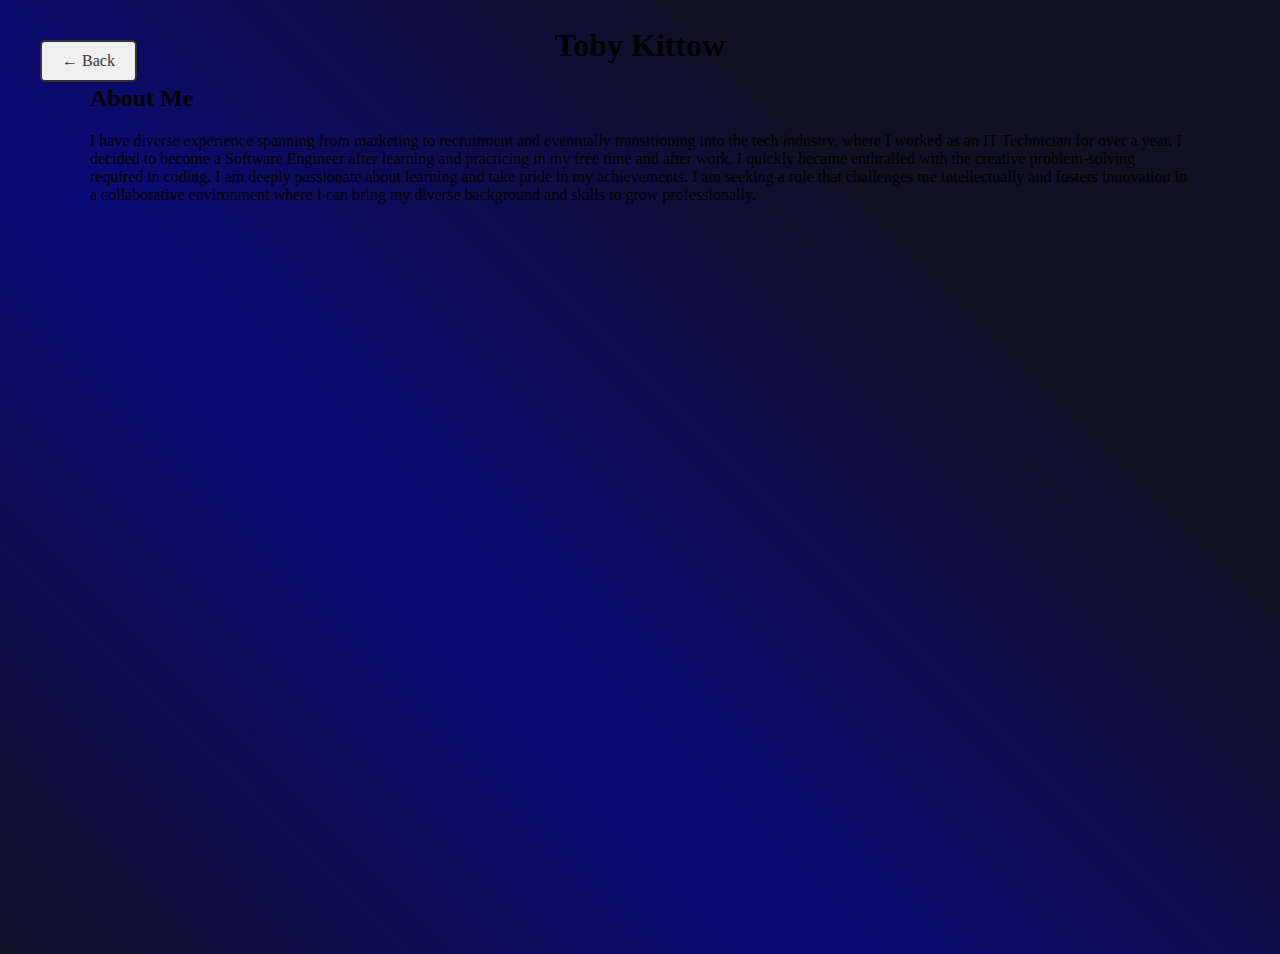
==== about.html @ f9f6d7f2 "Portfolio push" ====
<!DOCTYPE html>
<html lang="en">
<head>
    <meta charset="UTF-8">
    <meta name="viewport" content="width=device-width, initial-scale=1.0">
    <title>Toby Kittow's Portfolio</title>
    <link rel="stylesheet" href="style.css">
</head>
<body>
    <a class="backButton" href="./index.html">&larr; Back</a>
    <h1>Toby Kittow</h1>
    <h2>About Me</h2>
    <p>I have diverse experience spanning from marketing to recruitment and eventually transitioning into the tech industry, where I worked as an IT Technician for over a year.

        I decided to become a Software Engineer after learning and practicing in my free time and after work. I quickly became enthralled with the creative problem-solving required in coding. I am deeply passionate about learning and take pride in my achievements. 
        
        I am seeking a role that challenges me intellectually and fosters innovation in a collaborative environment where I can bring my diverse background and skills to grow professionally.</p>
    

    
    </body>
</html>
---- style.css ----
body{
    background-color: rgb(31, 31, 31);
    background: linear-gradient(45deg, rgba(16,15,36,1) 0%, rgba(9,9,121,1), rgba(16,15,36,1) 73%);
    margin: 3vmin 10vmin;
    background-size: cover;
    background-repeat: no-repeat;
    height: 100vh;
}
.backButton{
    text-decoration: none;
    color: #333;
    background-color: #f0f0f0;
    padding: 10px 20px;
    border-radius: 5px;
    border: 2px solid #333;
    transition: all 0.3s ease;
    margin: 20px;
        position: fixed;
        top: 20px;
        left: 20px;
        z-index: 999;
    
}

.backButton:hover {
    background-color: #333;
    color: #fff;
  }

  .white {
    color: white;
  }

  h1{
    text-align: center;
  }
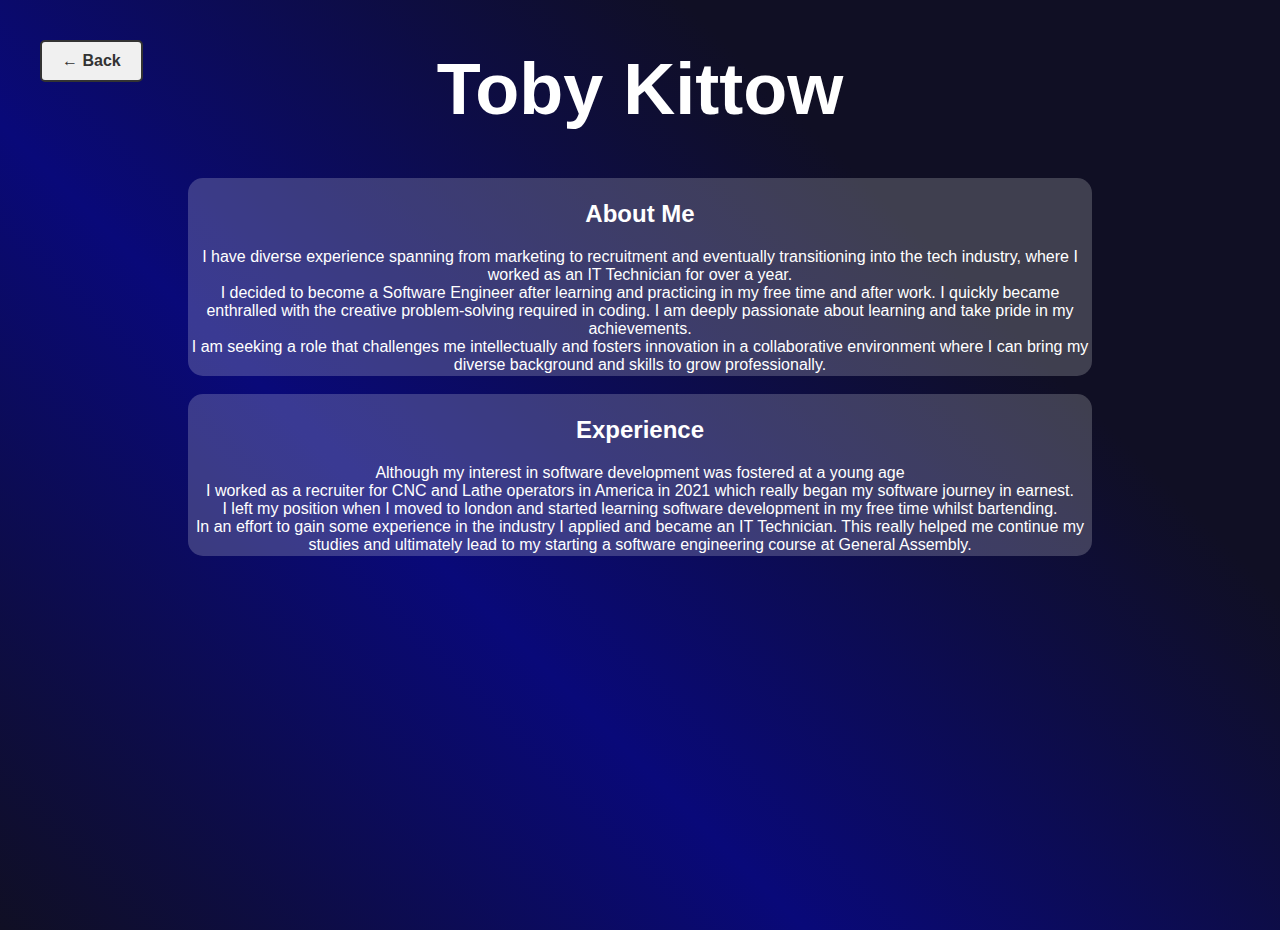
==== commit 3af0f748: "Contact Card fun" ====
--- a/about.html
+++ b/about.html
@@ -9,13 +9,22 @@
 <body>
     <a class="backButton" href="./index.html">&larr; Back</a>
     <h1>Toby Kittow</h1>
-    <h2>About Me</h2>
-    <p>I have diverse experience spanning from marketing to recruitment and eventually transitioning into the tech industry, where I worked as an IT Technician for over a year.
+    <div class="section">
+        <h2>About Me</h2>
+        <p>I have diverse experience spanning from marketing to recruitment and eventually transitioning into the tech industry, where I worked as an IT Technician for over a year. </p>
 
-        I decided to become a Software Engineer after learning and practicing in my free time and after work. I quickly became enthralled with the creative problem-solving required in coding. I am deeply passionate about learning and take pride in my achievements. 
-        
-        I am seeking a role that challenges me intellectually and fosters innovation in a collaborative environment where I can bring my diverse background and skills to grow professionally.</p>
-    
+        <p>I decided to become a Software Engineer after learning and practicing in my free time and after work. I quickly became enthralled with the creative problem-solving required in coding. I am deeply passionate about learning and take pride in my achievements.</p> 
+            
+        <p>I am seeking a role that challenges me intellectually and fosters innovation in a collaborative environment where I can bring my diverse background and skills to grow professionally.</p>
+    </div>
+    <br>
+    <div class="section">
+        <h2>Experience</h2>
+        <p>Although my interest in software development was fostered at a young age</p>
+        <p>I worked as a recruiter for CNC and Lathe operators in America in 2021 which really began my software journey in earnest.</p>
+        <p>I left my position when I moved to london and started learning software development in my free time whilst bartending.</p>
+        <p>In an effort to gain some experience in the industry I applied and became an IT Technician. This really helped me continue my studies and ultimately lead to my starting a software engineering course at General Assembly.</p>
+    </div>
 
     
     </body>
--- a/style.css
+++ b/style.css
@@ -1,10 +1,12 @@
+@import url(https://fonts.googleapis.com/css?family=Cormorant+Garamond);
+
 body{
     background-color: rgb(31, 31, 31);
     background: linear-gradient(45deg, rgba(16,15,36,1) 0%, rgba(9,9,121,1), rgba(16,15,36,1) 73%);
     margin: 3vmin 10vmin;
-    background-size: cover;
-    background-repeat: no-repeat;
-    height: 100vh;
+    font-family: "Roboto", sans-serif;
+    height: 95vh;
+    color: white;
 }
 .backButton{
     text-decoration: none;
@@ -19,6 +21,8 @@
         top: 20px;
         left: 20px;
         z-index: 999;
+        font-family: Arial, Helvetica, sans-serif, sans-serif;
+    font-weight: 900;
     
 }
 
@@ -33,4 +37,163 @@
 
   h1{
     text-align: center;
+    font-size: 72px;
   }
+
+  .projectContainer{
+    margin: auto;
+    /* border: 2px solid red; */
+    display: grid;
+    grid-template-rows: 1fr 1fr;
+    grid-template-columns: 1fr 1fr;
+    width: 140vmin;
+    align-items: center;
+    justify-content: center;
+    
+  }
+
+
+  .projectCard {
+    position: relative; /* Set the positioning context for the .cardTitle */
+    display: grid;
+    margin: 0 auto 6vmin;
+    height: 30vmin;
+    width: 60vmin;
+    border-radius: 50px;
+    background: #e0e0e0;
+    box-shadow: 10px 10px 30px #bebebe, -10px -10px 30px #ffffff;
+    transition: ease-in 0.2s;
+}
+
+.projectCard:hover {
+    transform: scale(1.1);
+}
+
+.cardTitle {
+    position: absolute; /* Position the .cardTitle relative to the .projectCard */
+    top: 10px; /* Adjust top position as needed */
+    left: 10px; /* Adjust right position as needed */
+    background-color: rgba(0, 0, 0, 0.8); /* Solid background color */
+    color: white; /* Text color */
+    font-weight: bold;
+    padding: 5px 10px; /* Add padding for better readability */
+    border-radius: 5px; /* Rounded corners */
+    z-index: 1; /* Ensure the .cardTitle stays above other content */
+}
+
+.cardInfo {
+    position: absolute; /* Position the .cardTitle relative to the .projectCard */
+    top: 10px; /* Adjust top position as needed */
+    right: 10px; /* Adjust right position as needed */
+    background-color: rgba(0, 0, 0, 0.8); /* Solid background color */
+    color: white; /* Text color */
+    font-weight: bold;
+    padding: 5px 10px; /* Add padding for better readability */
+    border-radius: 5px; /* Rounded corners */
+    z-index: 1; /* Ensure the .cardTitle stays above other content */
+}
+
+.section{
+    background-color: rgba(255, 255, 255, 0.2);
+    padding: 2px;
+    text-align: center;
+    border-radius: 15px;
+    margin-bottom: 10px;
+    width: 100vmin;
+    margin: 0 auto;
+}
+
+.techStack{
+    background-color: rgba(255, 255, 255, 0.2);
+    padding: 2px;
+    text-align: center;
+    border-radius: 15px;
+    padding-top: 20px;
+    margin: 10px auto 10px;
+    display: flex;
+    justify-content: space-around;
+    width: 100vmin;
+    flex-wrap: wrap;
+}
+
+.tech{
+    width: 10vmin;
+}
+
+i{
+    font-size: 68px;
+}
+
+.cardContainer {
+    display: flex;
+    justify-content: center;
+    align-items: center;
+    color: #333;
+}
+
+.card {
+    font-family: "Cormorant Garamond", serif;
+  text-transform: uppercase;
+  box-sizing: inherit;
+  font-size: 20px;
+  letter-spacing: 1px;
+  text-shadow: 0 0 2px rgba(0, 0, 0, .5),
+                -1px -1px 1px rgba(179, 179, 179, .5),
+                1px 1px 0 rgba(255, 255, 255, 0.55),
+                0 1px 3px white;
+  overflow: hidden;
+  color: #191919;
+  background-color: azure;
+    background-color: #f4f1eb;
+    background-image: url("https://www.transparenttextures.com/patterns/paper-fibers.png");
+    border-radius: 1px;
+    box-shadow: 0px 0px 10px rgba(0, 0, 0, 0.1);
+    width: 70vmin;
+    height: 45vmin;
+    padding: 20px;
+    text-align: center;
+    color: #333;
+    display: block;
+    position: relative;
+    z-index: 10;
+}
+
+
+.cardNumber{
+    float: left;
+}
+
+.right{
+    float: right;
+}
+
+.left {
+    float: left;
+  }
+
+  .big {
+    font-size: 150%;
+  }
+  
+  .med {
+    font-size: 100%;
+    letter-spacing: .5px;
+  }
+  
+  .small {
+    font-size: 65%;
+    letter-spacing: .5px;
+  }
+
+  .row {
+    display: block;
+    text-align: center;
+  }
+
+  .row:nth-child(2) {
+    margin: 140px 0 160px 0;
+  }
+
+  p{
+    margin: 0;
+  }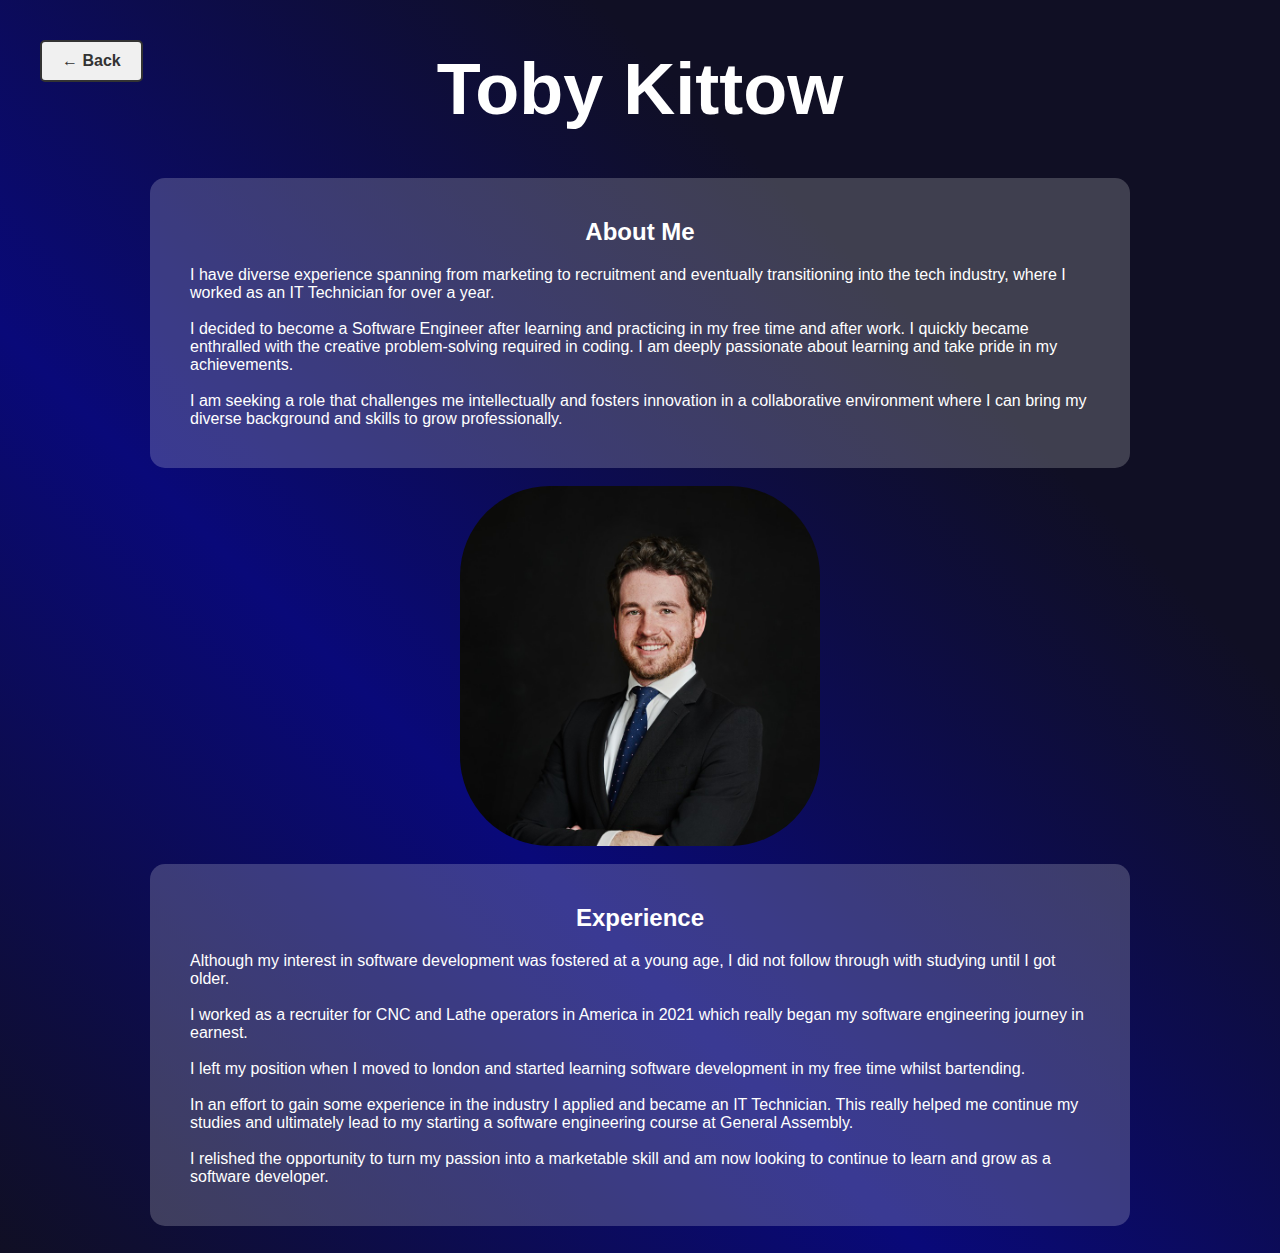
==== commit 4157a1e2: "Added some content and style updates" ====
--- a/about.html
+++ b/about.html
@@ -9,21 +9,32 @@
 <body>
     <a class="backButton" href="./index.html">&larr; Back</a>
     <h1>Toby Kittow</h1>
-    <div class="section">
+    <div class="section padded">
         <h2>About Me</h2>
-        <p>I have diverse experience spanning from marketing to recruitment and eventually transitioning into the tech industry, where I worked as an IT Technician for over a year. </p>
-
-        <p>I decided to become a Software Engineer after learning and practicing in my free time and after work. I quickly became enthralled with the creative problem-solving required in coding. I am deeply passionate about learning and take pride in my achievements.</p> 
-            
-        <p>I am seeking a role that challenges me intellectually and fosters innovation in a collaborative environment where I can bring my diverse background and skills to grow professionally.</p>
+        <div class="aboutText">
+            <p>I have diverse experience spanning from marketing to recruitment and eventually transitioning into the tech industry, where I worked as an IT Technician for over a year. </p>
+            <br>
+            <p>I decided to become a Software Engineer after learning and practicing in my free time and after work. I quickly became enthralled with the creative problem-solving required in coding. I am deeply passionate about learning and take pride in my achievements.</p> 
+            <br>
+            <p>I am seeking a role that challenges me intellectually and fosters innovation in a collaborative environment where I can bring my diverse background and skills to grow professionally.</p>
+        </div>
     </div>
     <br>
-    <div class="section">
+    <img class="profileImage" src="./images/tobykittow.jpeg" alt="Toby Kittow">
+    <br>
+    <div class="section padded">
         <h2>Experience</h2>
-        <p>Although my interest in software development was fostered at a young age</p>
-        <p>I worked as a recruiter for CNC and Lathe operators in America in 2021 which really began my software journey in earnest.</p>
-        <p>I left my position when I moved to london and started learning software development in my free time whilst bartending.</p>
-        <p>In an effort to gain some experience in the industry I applied and became an IT Technician. This really helped me continue my studies and ultimately lead to my starting a software engineering course at General Assembly.</p>
+        <div class="aboutText">
+            <p>Although my interest in software development was fostered at a young age, I did not follow through with studying until I got older.</p>
+            <br>
+            <p>I worked as a recruiter for CNC and Lathe operators in America in 2021 which really began my software engineering journey in earnest.</p>
+            <br>
+            <p>I left my position when I moved to london and started learning software development in my free time whilst bartending.</p>
+            <br>
+            <p>In an effort to gain some experience in the industry I applied and became an IT Technician. This really helped me continue my studies and ultimately lead to my starting a software engineering course at General Assembly.</p>
+            <br>
+            <p>I relished the opportunity to turn my passion into a marketable skill and am now looking to continue to learn and grow as a software developer.</p>
+        </div>
     </div>
 
     
--- a/style.css
+++ b/style.css
@@ -3,10 +3,12 @@
 body{
     background-color: rgb(31, 31, 31);
     background: linear-gradient(45deg, rgba(16,15,36,1) 0%, rgba(9,9,121,1), rgba(16,15,36,1) 73%);
+    background-repeat: no-repeat;
+    background-size: cover;
     margin: 3vmin 10vmin;
     font-family: "Roboto", sans-serif;
-    height: 95vh;
     color: white;
+    min-height: 100vh;
 }
 .backButton{
     text-decoration: none;
@@ -118,6 +120,13 @@
 
 .tech{
     width: 10vmin;
+}
+.tech:hover, .techPlus:hover{
+    transform: scale(1.1);
+}
+
+.tech:hover > p, .techPlus:hover > p{
+    transform: scale(1.4);
 }
 
 i{
@@ -196,4 +205,25 @@
 
   p{
     margin: 0;
+  }
+
+  .techStack{
+    gap: 40px;
+    padding: 10vmin;
+  }
+
+  .aboutText{
+    text-align: left;
+  }
+
+  .padded{
+    padding: 20px 40px 40px 40px;
+  }
+
+  .profileImage{
+    width: 40vmin;
+    margin: 0 auto;
+    align-self: center;
+    display: block;
+    border-radius: 25%;
   }